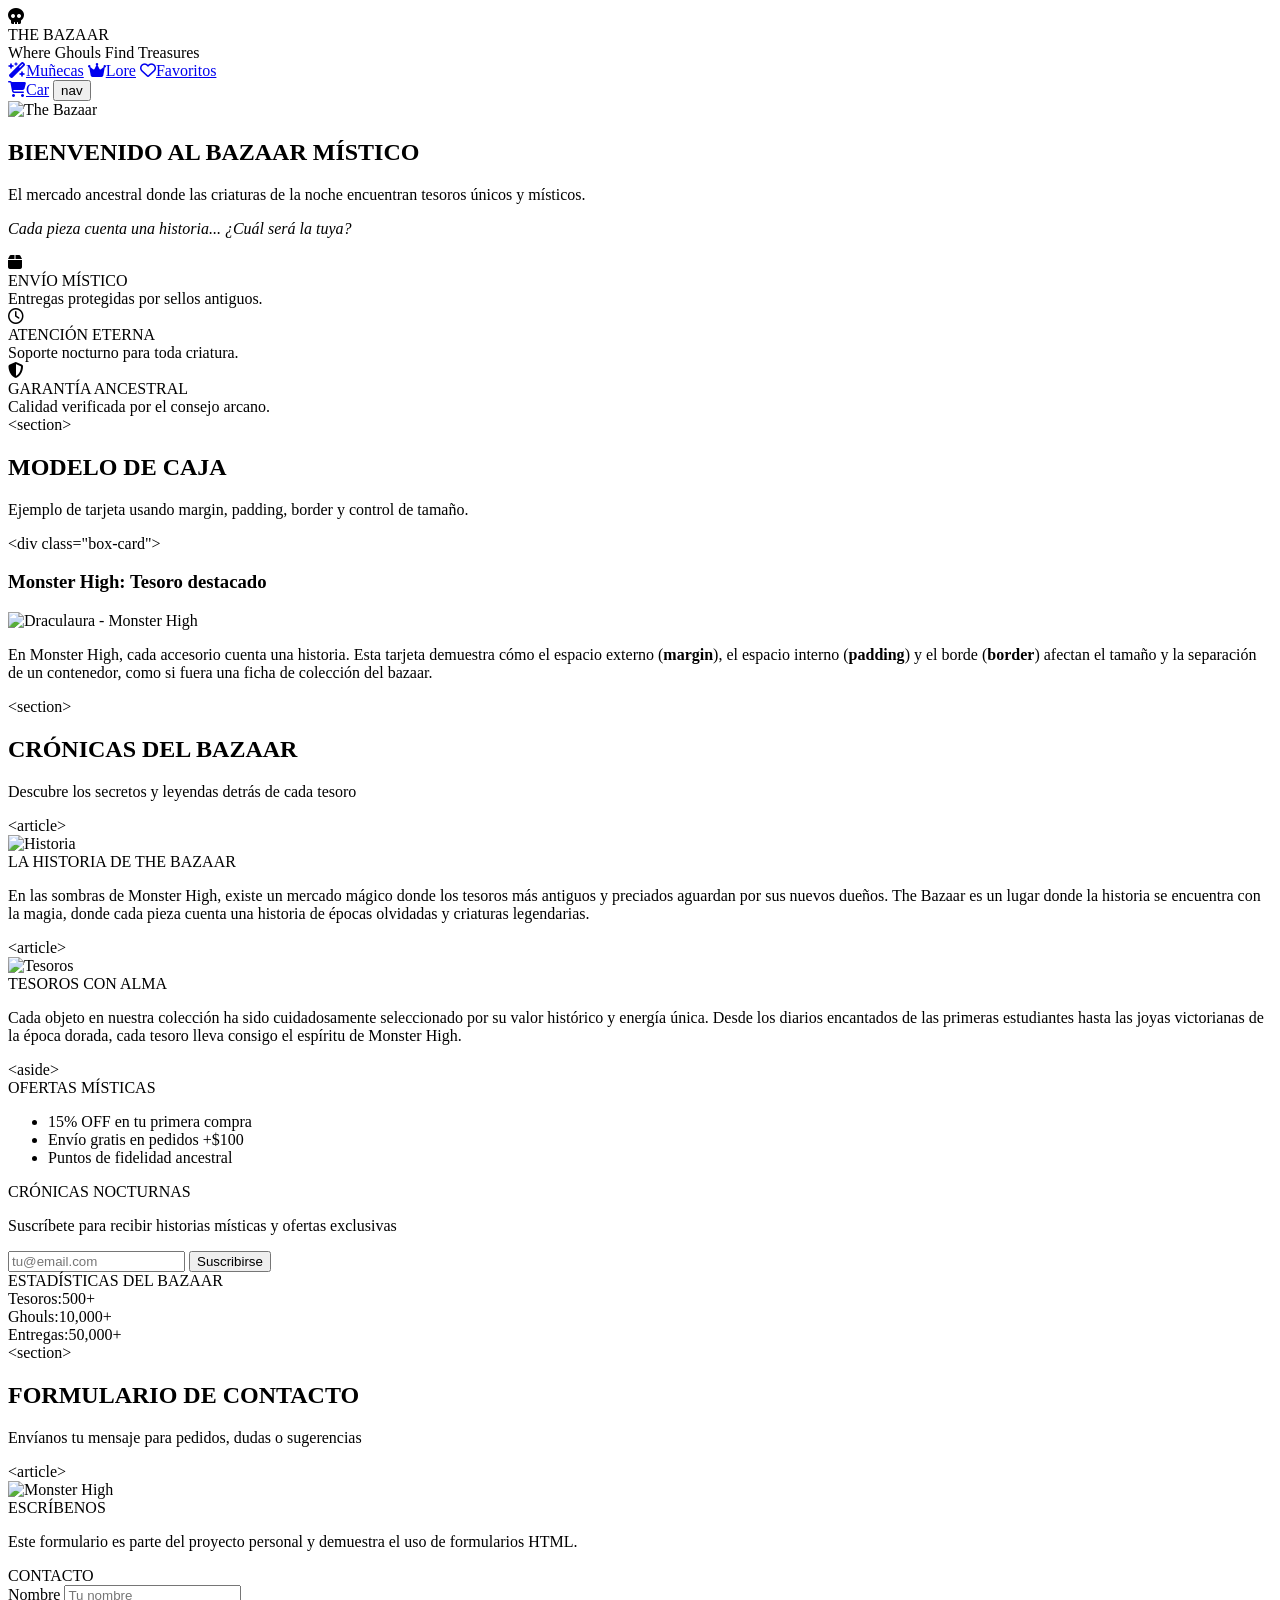
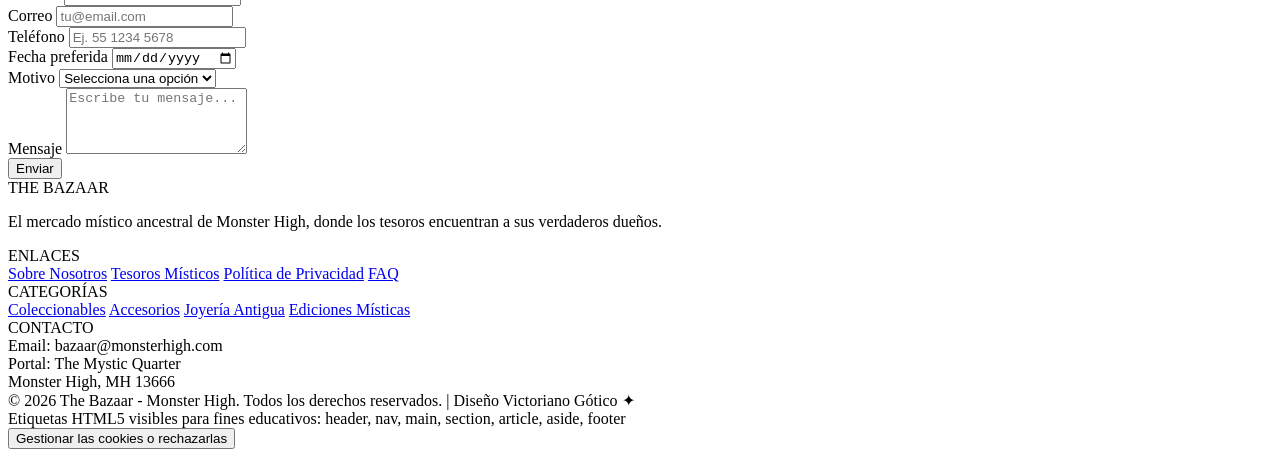
==== index.html @ 26ab1107 "Add files via upload" ====
<!doctype html>
<html lang="es">
<head>
  <meta charset="utf-8" />
  <meta name="viewport" content="width=device-width, initial-scale=1" />
  <title>The Bazaar</title>
  <link rel="preconnect" href="https://fonts.googleapis.com">
  <link rel="preconnect" href="https://fonts.gstatic.com" crossorigin>
  <link href="https://fonts.googleapis.com/css2?family=Cinzel:wght@400;600;700&family=Cormorant+Garamond:ital,wght@0,400;0,600;1,400&display=swap" rel="stylesheet">
  <link rel="stylesheet" href="https://cdnjs.cloudflare.com/ajax/libs/font-awesome/6.5.0/css/all.min.css" />
  <link rel="stylesheet" href="css/style.css" />
</head>
<body>
  <div class="bg-pattern" aria-hidden="true"></div>

  <header class="site-header">
    <div class="header-inner">
      <div class="brand">
        <div class="brand-mark" aria-hidden="true"><i class="fa-solid fa-skull"></i></div>
        <div class="brand-text">
          <div class="brand-title">THE BAZAAR</div>
          <div class="brand-tagline">Where Ghouls Find Treasures</div>
        </div>
      </div>

      <nav class="top-nav" aria-label="Navegación principal">
        <a class="nav-link" href="dolls.html"><i class="fa-solid fa-wand-magic-sparkles"></i><span>Muñecas</span></a>
        <a class="nav-link" href="#lore"><i class="fa-solid fa-crown"></i><span>Lore</span></a>
        <a class="nav-link" href="#favoritos"><i class="fa-regular fa-heart"></i><span>Favoritos</span></a>
        <div class="nav-actions">
          <a class="pill" id="cart-btn" href="#carrito"><i class="fa-solid fa-cart-shopping"></i><span>Car</span></a>
          <button class="pill" type="button"><span>nav</span></button>
        </div>
      </nav>
    </div>
    <div class="header-rule"></div>
  </header>

  <main>
    <section class="hero" id="home">
      <div class="hero-inner">
        <div class="hero-card">
          <img class="hero-image" alt="The Bazaar" src="assets/bazaar-hero.png" />
        </div>

        <h1 class="hero-title">BIENVENIDO AL BAZAAR MÍSTICO</h1>
        <p class="hero-subtitle">El mercado ancestral donde las criaturas de la noche encuentran tesoros únicos y místicos.</p>
        <p class="hero-quote"><em>Cada pieza cuenta una historia... ¿Cuál será la tuya?</em></p>

        <div class="features">
          <div class="feature">
            <div class="feature-icon"><i class="fa-solid fa-box"></i></div>
            <div class="feature-text">
              <div class="feature-title">ENVÍO MÍSTICO</div>
              <div class="feature-desc">Entregas protegidas por sellos antiguos.</div>
            </div>
          </div>
          <div class="feature">
            <div class="feature-icon"><i class="fa-regular fa-clock"></i></div>
            <div class="feature-text">
              <div class="feature-title">ATENCIÓN ETERNA</div>
              <div class="feature-desc">Soporte nocturno para toda criatura.</div>
            </div>
          </div>
          <div class="feature">
            <div class="feature-icon"><i class="fa-solid fa-shield-halved"></i></div>
            <div class="feature-text">
              <div class="feature-title">GARANTÍA ANCESTRAL</div>
              <div class="feature-desc">Calidad verificada por el consejo arcano.</div>
            </div>
          </div>
        </div>
      </div>
    </section>

    <section class="box-model-demo" aria-label="Demostración del modelo de caja">
      <div class="section-head section-head--tight">
        <div class="section-kicker">&lt;section&gt;</div>
        <h2 class="section-title">MODELO DE CAJA</h2>
        <p class="section-subtitle">Ejemplo de tarjeta usando margin, padding, border y control de tamaño.</p>
      </div>

      <div class="box-card">
        <div class="box-card__tag">&lt;div class=&quot;box-card&quot;&gt;</div>
        <h3 class="box-card__title">Monster High: Tesoro destacado</h3>

        <div class="box-card__content">
          <div class="box-card__media">
            <img class="box-card__img" src="assets/draculaura.jpg" alt="Draculaura - Monster High" />
          </div>
          <p class="box-card__text">En Monster High, cada accesorio cuenta una historia. Esta tarjeta demuestra cómo el espacio externo (<strong>margin</strong>), el espacio interno (<strong>padding</strong>) y el borde (<strong>border</strong>) afectan el tamaño y la separación de un contenedor, como si fuera una ficha de colección del bazaar.</p>
        </div>
      </div>
    </section>

    <section class="chronicles" id="lore">
      <div class="section-head section-head--tight">
        <div class="section-kicker">&lt;section&gt;</div>
        <h2 class="section-title">CRÓNICAS DEL BAZAAR</h2>
        <p class="section-subtitle">Descubre los secretos y leyendas detrás de cada tesoro</p>
      </div>

      <div class="content-grid">
        <div class="content-left">
          <article class="story">
            <div class="story-tag">&lt;article&gt;</div>
            <img class="story-image" alt="Historia" src="assets/basic-wave-1.jpg" />
            <div class="story-body">
              <div class="story-title">LA HISTORIA DE THE BAZAAR</div>
              <p class="story-text">En las sombras de Monster High, existe un mercado mágico donde los tesoros más antiguos y preciados aguardan por sus nuevos dueños. The Bazaar es un lugar donde la historia se encuentra con la magia, donde cada pieza cuenta una historia de épocas olvidadas y criaturas legendarias.</p>
            </div>
          </article>

          <article class="story">
            <div class="story-tag">&lt;article&gt;</div>
            <img class="story-image" alt="Tesoros" src="assets/draculaura.jpg" />
            <div class="story-body">
              <div class="story-title">TESOROS CON ALMA</div>
              <p class="story-text">Cada objeto en nuestra colección ha sido cuidadosamente seleccionado por su valor histórico y energía única. Desde los diarios encantados de las primeras estudiantes hasta las joyas victorianas de la época dorada, cada tesoro lleva consigo el espíritu de Monster High.</p>
            </div>
          </article>
        </div>

        <aside class="content-right" id="favoritos">
          <div class="aside-tag">&lt;aside&gt;</div>

          <div class="panel">
            <div class="panel-title">OFERTAS MÍSTICAS</div>
            <ul class="panel-list">
              <li>15% OFF en tu primera compra</li>
              <li>Envío gratis en pedidos +$100</li>
              <li>Puntos de fidelidad ancestral</li>
            </ul>
          </div>

          <div class="panel">
            <div class="panel-title">CRÓNICAS NOCTURNAS</div>
            <p class="panel-text">Suscríbete para recibir historias místicas y ofertas exclusivas</p>
            <form class="subscribe" action="#" method="post">
              <input class="subscribe-input" type="email" name="email" placeholder="tu@email.com" required />
              <button class="subscribe-btn" type="submit">Suscribirse</button>
            </form>
          </div>

          <div class="panel panel--stats">
            <div class="panel-title">ESTADÍSTICAS DEL BAZAAR</div>
            <div class="stats">
              <div class="stat"><span class="stat-label">Tesoros:</span><span class="stat-value">500+</span></div>
              <div class="stat"><span class="stat-label">Ghouls:</span><span class="stat-value">10,000+</span></div>
              <div class="stat"><span class="stat-label">Entregas:</span><span class="stat-value">50,000+</span></div>
            </div>
          </div>
        </aside>
      </div>
    </section>

    <section class="chronicles" id="contacto">
      <div class="section-head section-head--tight">
        <div class="section-kicker">&lt;section&gt;</div>
        <h2 class="section-title">FORMULARIO DE CONTACTO</h2>
        <p class="section-subtitle">Envíanos tu mensaje para pedidos, dudas o sugerencias</p>
      </div>

      <div class="content-grid">
        <div class="content-left">
          <article class="story">
            <div class="story-tag">&lt;article&gt;</div>
            <img class="story-image" alt="Monster High" src="assets/basic-wave-1.jpg" />
            <div class="story-body">
              <div class="story-title">ESCRÍBENOS</div>
              <p class="story-text">Este formulario es parte del proyecto personal y demuestra el uso de formularios HTML.</p>
            </div>
          </article>
        </div>

        <aside class="content-right">
          <div class="panel">
            <div class="panel-title">CONTACTO</div>
            <!-- <form> agrupa todos los campos del formulario y define cómo se envían con action/method -->
            <form class="contact-form" action="#" method="post">
              <div class="form-field">
                <!-- <label> describe el campo y se asocia al input con for="..." -->
                <label class="form-label" for="nombre">Nombre</label>
                <!-- <input> permite capturar datos. type="text" para texto general -->
                <input class="form-input" id="nombre" name="nombre" type="text" placeholder="Tu nombre" required />
              </div>

              <div class="form-field">
                <label class="form-label" for="correo">Correo</label>
                <!-- type="email" valida formato de correo automáticamente -->
                <input class="form-input" id="correo" name="correo" type="email" placeholder="tu@email.com" required />
              </div>

              <div class="form-field">
                <label class="form-label" for="telefono">Teléfono</label>
                <!-- type="tel" está pensado para números telefónicos -->
                <input class="form-input" id="telefono" name="telefono" type="tel" placeholder="Ej. 55 1234 5678" required />
              </div>

              <div class="form-field">
                <label class="form-label" for="fecha">Fecha preferida</label>
                <!-- type="date" muestra un selector de fecha -->
                <input class="form-input" id="fecha" name="fecha" type="date" required />
              </div>

              <div class="form-field form-field--full">
                <label class="form-label" for="motivo">Motivo</label>
                <!-- <select> crea un menú desplegable con opciones -->
                <select class="form-input" id="motivo" name="motivo" required>
                  <option value="" selected disabled>Selecciona una opción</option>
                  <option value="pedido">Pedido</option>
                  <option value="duda">Duda</option>
                  <option value="sugerencia">Sugerencia</option>
                  <option value="otro">Otro</option>
                </select>
              </div>

              <div class="form-field form-field--full">
                <label class="form-label" for="mensaje">Mensaje</label>
                <!-- <textarea> sirve para textos largos (mensajes) -->
                <textarea class="form-textarea" id="mensaje" name="mensaje" rows="4" placeholder="Escribe tu mensaje..." required></textarea>
              </div>

              <div class="form-actions">
                <!-- <button> envía el formulario (type="submit") -->
                <button class="subscribe-btn" type="submit">Enviar</button>
              </div>
            </form>
          </div>
        </aside>
      </div>
    </section>
  </main>

  <footer class="site-footer" id="footer">
    <div class="footer-rule"></div>
    <div class="footer-inner">
      <div class="footer-col">
        <div class="footer-title">THE BAZAAR</div>
        <p class="footer-text">El mercado místico ancestral de Monster High, donde los tesoros encuentran a sus verdaderos dueños.</p>
      </div>
      <div class="footer-col">
        <div class="footer-title">ENLACES</div>
        <a class="footer-link" href="#">Sobre Nosotros</a>
        <a class="footer-link" href="#">Tesoros Místicos</a>
        <a class="footer-link" href="#">Política de Privacidad</a>
        <a class="footer-link" href="#">FAQ</a>
      </div>
      <div class="footer-col">
        <div class="footer-title">CATEGORÍAS</div>
        <a class="footer-link" href="#">Coleccionables</a>
        <a class="footer-link" href="#">Accesorios</a>
        <a class="footer-link" href="#">Joyería Antigua</a>
        <a class="footer-link" href="#">Ediciones Místicas</a>
      </div>
      <div class="footer-col">
        <div class="footer-title">CONTACTO</div>
        <div class="footer-text">Email: bazaar@monsterhigh.com</div>
        <div class="footer-text">Portal: The Mystic Quarter</div>
        <div class="footer-text">Monster High, MH 13666</div>
      </div>
    </div>
    <div class="footer-bottom">
      <div class="footer-small">© 2026 The Bazaar - Monster High. Todos los derechos reservados. | Diseño Victoriano Gótico ✦</div>
      <div class="footer-small footer-small--hint">Etiquetas HTML5 visibles para fines educativos: header, nav, main, section, article, aside, footer</div>
    </div>
  </footer>

  <button class="cookie" type="button">Gestionar las cookies o rechazarlas</button>

  <script src="js/app.js"></script>
</body>
</html>
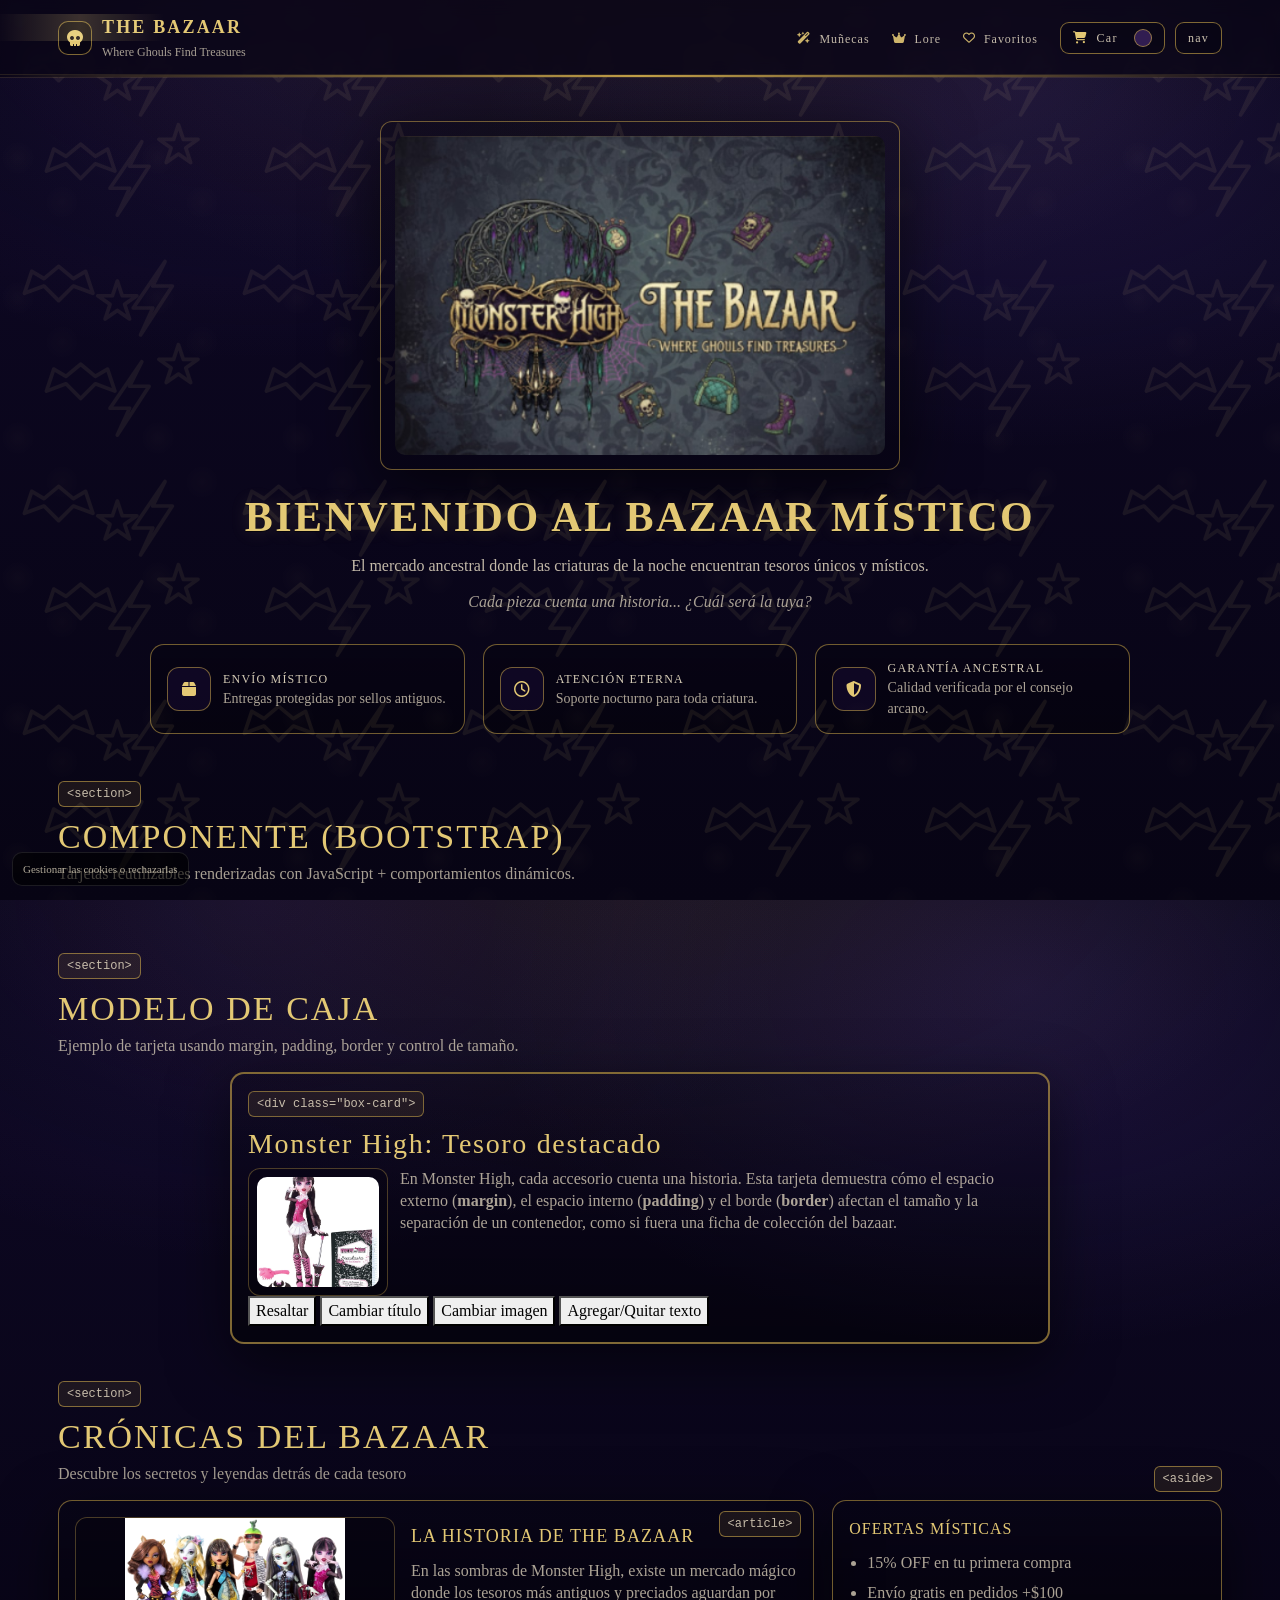
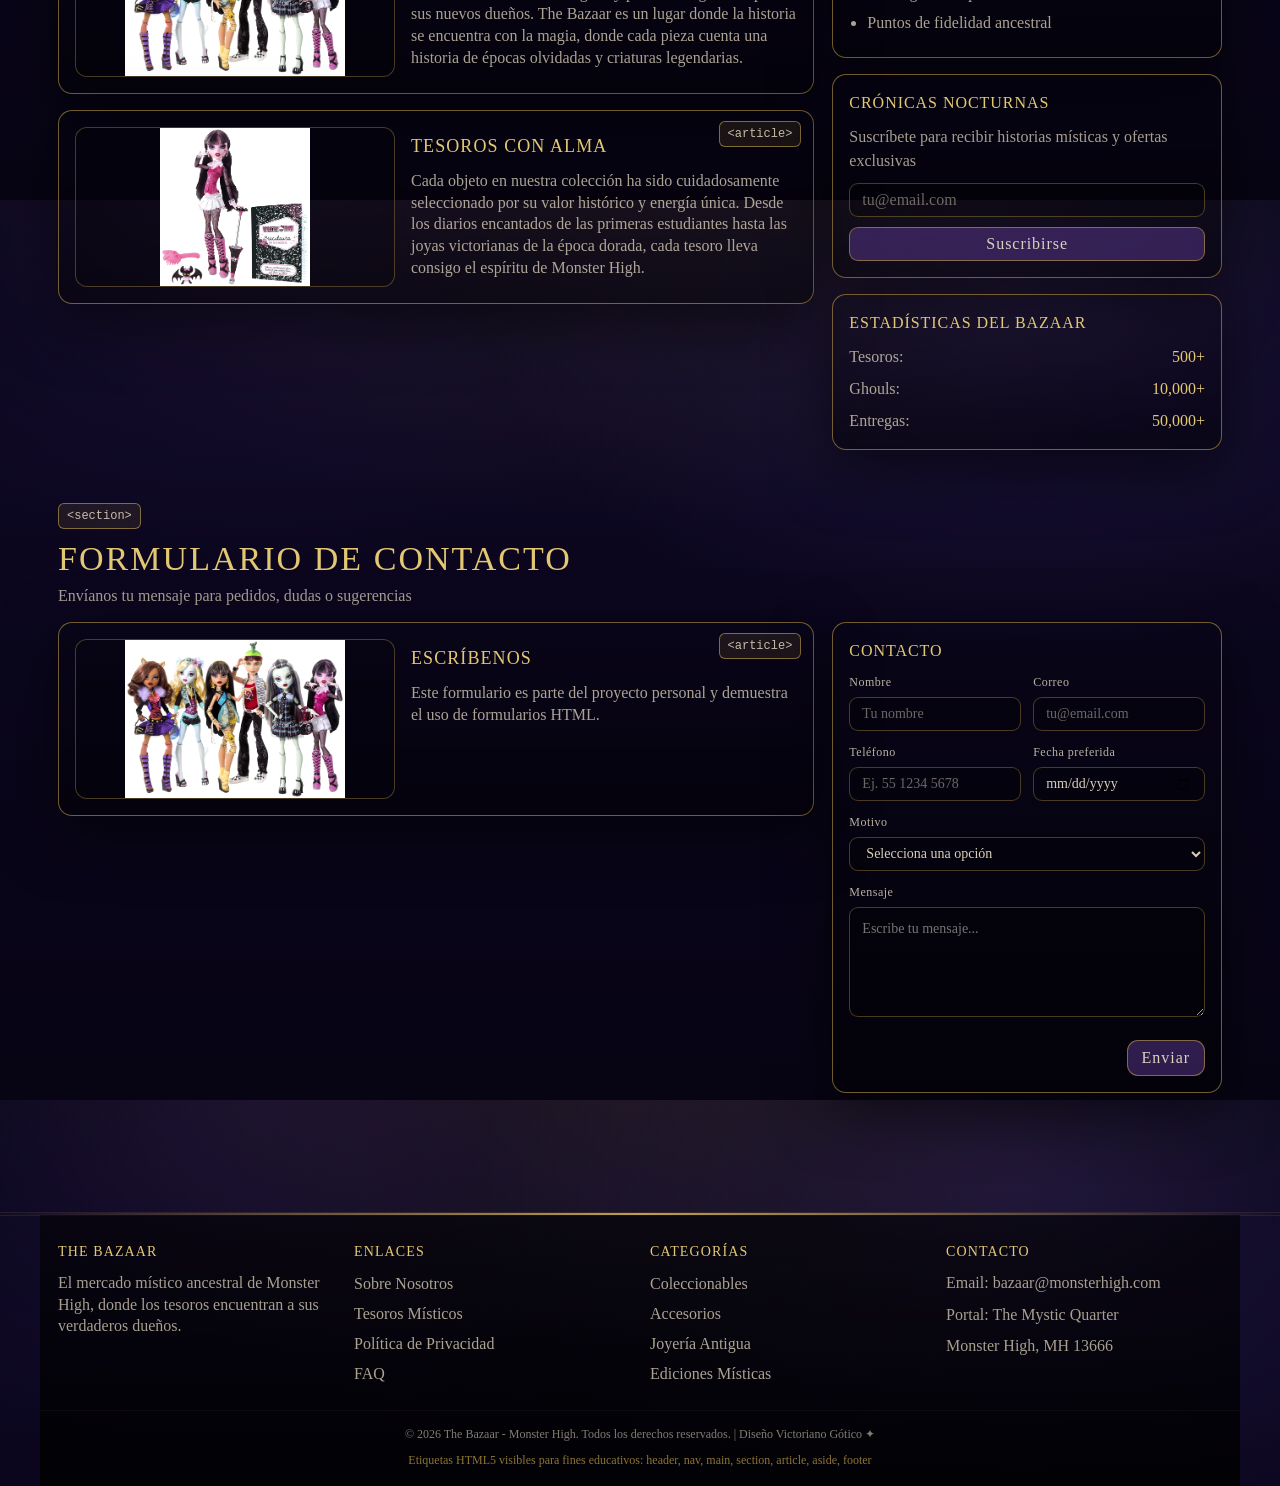
==== commit 5c8cce93: "Add files via upload" ====
--- a/index.html
+++ b/index.html
@@ -8,6 +8,7 @@
   <link rel="preconnect" href="https://fonts.gstatic.com" crossorigin>
   <link href="https://fonts.googleapis.com/css2?family=Cinzel:wght@400;600;700&family=Cormorant+Garamond:ital,wght@0,400;0,600;1,400&display=swap" rel="stylesheet">
   <link rel="stylesheet" href="https://cdnjs.cloudflare.com/ajax/libs/font-awesome/6.5.0/css/all.min.css" />
+  <link rel="stylesheet" href="https://cdn.jsdelivr.net/npm/bootstrap@5.3.3/dist/css/bootstrap.min.css" integrity="sha384-QWTKZyjpPEjISv5WaRU9OFeRpok6YctnYmDr5pNlyT2bRjXh0JMhjY6hW+ALEwIH" crossorigin="anonymous" />
   <link rel="stylesheet" href="css/style.css" />
 </head>
 <body>
@@ -73,6 +74,20 @@
       </div>
     </section>
 
+    <section class="bs-demo" aria-label="Componente Bootstrap">
+      <div class="section-head section-head--tight">
+        <div class="section-kicker">&lt;section&gt;</div>
+        <h2 class="section-title">COMPONENTE (BOOTSTRAP)</h2>
+        <p class="section-subtitle">Tarjetas reutilizables renderizadas con JavaScript + comportamientos dinámicos.</p>
+      </div>
+
+      <div class="bs-host">
+        <div class="container py-2">
+          <div class="row g-3" id="bs-cards" aria-label="Tarjetas Bootstrap"></div>
+        </div>
+      </div>
+    </section>
+
     <section class="box-model-demo" aria-label="Demostración del modelo de caja">
       <div class="section-head section-head--tight">
         <div class="section-kicker">&lt;section&gt;</div>
@@ -89,6 +104,14 @@
             <img class="box-card__img" src="assets/draculaura.jpg" alt="Draculaura - Monster High" />
           </div>
           <p class="box-card__text">En Monster High, cada accesorio cuenta una historia. Esta tarjeta demuestra cómo el espacio externo (<strong>margin</strong>), el espacio interno (<strong>padding</strong>) y el borde (<strong>border</strong>) afectan el tamaño y la separación de un contenedor, como si fuera una ficha de colección del bazaar.</p>
+        </div>
+
+        <div class="dom-demo-actions" aria-label="Controles DOM">
+          <button class="dom-demo-btn" type="button" data-dom-action="toggle-highlight">Resaltar</button>
+          <button class="dom-demo-btn" type="button" data-dom-action="change-title">Cambiar título</button>
+          <button class="dom-demo-btn" type="button" data-dom-action="switch-image">Cambiar imagen</button>
+          <button class="dom-demo-btn" type="button" data-dom-action="toggle-extra">Agregar/Quitar texto</button>
+          <span class="dom-demo-status" aria-live="polite"></span>
         </div>
       </div>
     </section>
@@ -268,6 +291,7 @@
 
   <button class="cookie" type="button">Gestionar las cookies o rechazarlas</button>
 
+  <script src="https://cdn.jsdelivr.net/npm/bootstrap@5.3.3/dist/js/bootstrap.bundle.min.js" integrity="sha384-YvpcrYf0tY3lHB60NNkmXc5s9fDVZLESaAA55NDzOxhy9GkcIdslK1eN7N6jIeHz" crossorigin="anonymous"></script>
   <script src="js/app.js"></script>
 </body>
 </html>
--- a/css/style.css
+++ b/css/style.css
@@ -0,0 +1,816 @@
+/* Variables globales del tema (colores, sombras y transparencias reutilizables) */
+:root{
+  --bg:#0d0820;
+  --bg2:#120a2a;
+  --panel:rgba(9,5,20,.72);
+  --panel2:rgba(0,0,0,.55);
+  --gold:#caa64a;
+  --gold2:#e3c874;
+  --muted:rgba(235,225,200,.72);
+  --text:rgba(245,240,224,.92);
+  --border:rgba(202,166,74,.62);
+  --shadow:0 18px 60px rgba(0,0,0,.55);
+}
+
+/* Reset base: hace que padding/border no rompan los tamaños y garantiza altura completa */
+*{box-sizing:border-box;}
+html,body{height:100%;}
+ 
+/* Estilos generales del sitio: tipografía, color de texto y fondo con gradientes */
+body{
+  margin:0;
+  color:var(--text);
+  background:radial-gradient(1200px 700px at 50% -10%, rgba(200,160,70,.10), transparent 60%),
+             radial-gradient(900px 600px at 80% 10%, rgba(120,90,220,.16), transparent 60%),
+             radial-gradient(900px 600px at 20% 0%, rgba(80,50,160,.18), transparent 60%),
+             linear-gradient(180deg, #080515, #0c0720 30%, #070414);
+  font-family:"Cormorant Garamond", serif;
+  overflow-x:hidden;
+}
+
+/* Enlaces: heredan color y sin subrayado para mantener la estética del tema */
+a{color:inherit;text-decoration:none;}
+
+/* Capa decorativa fija de fondo (no interfiere con clicks) */
+.bg-pattern{
+  position:fixed;
+  inset:0;
+  pointer-events:none;
+  opacity:.28;
+  background-image:
+    url("data:image/svg+xml,%3Csvg%20xmlns='http://www.w3.org/2000/svg'%20width='180'%20height='180'%20viewBox='0%200%20180%20180'%3E%3Cg%20fill='none'%20stroke='%23e3c874'%20stroke-opacity='.28'%20stroke-width='3'%20stroke-linecap='round'%20stroke-linejoin='round'%3E%3Cpath%20d='M26%2042l10%206%2012-10%2012%2010%2010-6%206%2018-16-6-12%2012-12-12-16%206z'/%3E%3Cpath%20d='M135%2034l-10%2020%2016%200-26%2040%2010-22-16%200z'/%3E%3Cpath%20d='M44%20122l10%206%2012-10%2012%2010%2010-6%206%2018-16-6-12%2012-12-12-16%206z'/%3E%3Cpath%20d='M116%20116l-10%2020%2016%200-26%2040%2010-22-16%200z'/%3E%3Cpath%20d='M96%2050l4%2012%2012%200-10%207%204%2012-10-7-10%207%204-12-10-7%2012%200z'/%3E%3Cpath%20d='M146%20102l4%2012%2012%200-10%207%204%2012-10-7-10%207%204-12-10-7%2012%200z'/%3E%3C/g%3E%3C/svg%3E"),
+    radial-gradient(circle at 18px 18px, rgba(202,166,74,.08), transparent 16px),
+    radial-gradient(circle at 62px 62px, rgba(202,166,74,.06), transparent 16px);
+  background-size:220px 220px, 140px 140px, 140px 140px;
+  background-repeat:repeat;
+  background-position:0 0, 0 0, 0 0;
+  background-blend-mode:screen, normal, normal;
+  mix-blend-mode:screen;
+  animation: skull-drift 22s linear infinite;
+}
+
+@keyframes skull-drift{
+  0%{ background-position:0 0, 0 0, 0 0; }
+  100%{ background-position:220px 280px, 140px 180px, -140px 140px; }
+}
+
+@media (prefers-reduced-motion: reduce){
+  .bg-pattern{ animation:none !important; }
+  .hero-title::after{ animation:none !important; }
+}
+
+/* Header pegajoso para mantener navegación visible */
+.site-header{
+  position:sticky;
+  top:0;
+  z-index:50;
+  background:rgba(9,5,20,.75);
+  backdrop-filter:blur(8px);
+}
+
+.header-inner{
+  max-width:1200px;
+  margin:0 auto;
+  padding:14px 18px;
+  display:flex;
+  align-items:center;
+  justify-content:space-between;
+  gap:16px;
+}
+
+.brand{display:flex;align-items:center;gap:10px;}
+.brand-mark{
+  width:34px;height:34px;
+  display:grid;place-items:center;
+  color:var(--gold2);
+  border:1px solid var(--border);
+  border-radius:10px;
+  background:rgba(0,0,0,.25);
+}
+.brand-title{
+  font-family:"Cinzel", serif;
+  letter-spacing:.12em;
+  font-weight:700;
+  color:var(--gold2);
+  font-size:18px;
+}
+.brand-tagline{
+  margin-top:2px;
+  font-size:12px;
+  color:rgba(235,225,200,.70);
+}
+
+.brand{
+  position:relative;
+}
+
+.brand-mark{
+  animation: brand-float 3.4s ease-in-out infinite;
+  box-shadow:0 0 0 rgba(227,200,116,0);
+}
+
+.brand-mark i{
+  animation: brand-glow 2.6s ease-in-out infinite;
+}
+
+.brand-title{
+  position:relative;
+  display:inline-block;
+}
+
+/* Pseudo-elemento ::after para el brillo animado del título */
+.brand-title::after{
+  content:"";
+  position:absolute;
+  left:-10%;
+  top:0;
+  height:100%;
+  width:120%;
+  background:linear-gradient(90deg, transparent, rgba(227,200,116,.22), transparent);
+  transform:translateX(-55%);
+  animation: brand-shimmer 4.8s ease-in-out infinite;
+  pointer-events:none;
+  mix-blend-mode:screen;
+}
+
+@keyframes brand-float{
+  0%,100%{ transform:translateY(0); }
+  50%{ transform:translateY(-2px); }
+}
+
+@keyframes brand-glow{
+  0%,100%{ filter:drop-shadow(0 0 0 rgba(227,200,116,0)); }
+  50%{ filter:drop-shadow(0 0 8px rgba(227,200,116,.45)); }
+}
+
+@keyframes brand-shimmer{
+  0%,65%{ opacity:0; transform:translateX(-55%); }
+  85%{ opacity:1; }
+  100%{ opacity:0; transform:translateX(55%); }
+}
+
+@media (prefers-reduced-motion: reduce){
+  .brand-mark,
+  .brand-mark i,
+  .brand-title::after{
+    animation:none !important;
+  }
+}
+
+.top-nav{display:flex;align-items:center;gap:22px;}
+/* Links del menú superior */
+.nav-link{
+  display:flex;align-items:center;gap:8px;
+  font-family:"Cinzel", serif;
+  font-size:12px;
+  letter-spacing:.08em;
+  color:rgba(235,225,200,.82);
+}
+.nav-link i{color:var(--gold2);opacity:.9;}
+.nav-link span{transform:translateY(1px);}
+
+.nav-actions{display:flex;align-items:center;gap:10px;}
+.pill{
+  height:32px;
+  padding:0 12px;
+  display:inline-flex;
+  align-items:center;
+  gap:8px;
+  border-radius:9px;
+  border:1px solid var(--border);
+  background:rgba(0,0,0,.18);
+  color:rgba(235,225,200,.86);
+  cursor:pointer;
+  font-family:"Cinzel", serif;
+  font-size:12px;
+  letter-spacing:.10em;
+}
+.pill i{color:var(--gold2);}
+/* Pseudo-clase :hover para dar feedback al pasar el mouse */
+.pill:hover{filter:brightness(1.05);}
+
+/* Selector por id: estilo específico para el botón del carrito (sin afectar otros .pill) */
+#cart-btn{letter-spacing:.12em;}
+
+.header-rule{
+  height:2px;
+  background:linear-gradient(90deg, transparent, rgba(202,166,74,.95), transparent);
+  box-shadow:0 0 0 1px rgba(202,166,74,.15);
+}
+
+main{max-width:1200px;margin:0 auto;padding:18px 18px 70px;}
+
+.hero{padding:26px 0 10px;}
+.hero-inner{display:flex;flex-direction:column;align-items:center;gap:12px;}
+
+.hero-card{
+  width:min(520px,92vw);
+  border-radius:12px;
+  border:1px solid rgba(202,166,74,.52);
+  background:rgba(0,0,0,.22);
+  box-shadow:0 18px 70px rgba(0,0,0,.65);
+  padding:14px;
+}
+.hero-image{
+  width:100%;
+  display:block;
+  border-radius:10px;
+  object-fit:cover;
+  filter:saturate(.95) contrast(1.05);
+}
+
+.hero-title{
+  margin:10px 0 0;
+  font-family:"Cinzel", serif;
+  font-weight:700;
+  color:var(--gold2);
+  letter-spacing:.06em;
+  text-align:center;
+  font-size:42px;
+  text-shadow:
+    0 1px 0 rgba(0,0,0,.55),
+    0 0 18px rgba(227,200,116,.18);
+  position:relative;
+  display:inline-block;
+}
+
+/* Pseudo-elemento ::after para el brillo animado del título */
+.hero-title::after{
+  content:"";
+  position:absolute;
+  inset:-6px -8px;
+  background:linear-gradient(90deg, transparent, rgba(227,200,116,.22), transparent);
+  transform:translateX(-120%);
+  opacity:.0;
+  mix-blend-mode:screen;
+  pointer-events:none;
+  animation: brand-shimmer 4.8s ease-in-out infinite;
+}
+.hero-subtitle{
+  margin:0;
+  max-width:860px;
+  text-align:center;
+  color:rgba(235,225,200,.82);
+  font-size:16px;
+}
+.hero-quote{
+  margin:0 0 10px;
+  text-align:center;
+  color:rgba(235,225,200,.70);
+}
+
+.features{
+  margin-top:8px;
+  width:min(980px,100%);
+  display:grid;
+  grid-template-columns:repeat(3,1fr);
+  gap:18px;
+}
+.feature{
+  border:1px solid rgba(202,166,74,.55);
+  border-radius:14px;
+  background:linear-gradient(180deg, rgba(0,0,0,.18), rgba(0,0,0,.32));
+  padding:14px 16px;
+  display:flex;
+  gap:12px;
+  align-items:center;
+}
+.feature-icon{
+  width:44px;height:44px;
+  border-radius:12px;
+  display:grid;place-items:center;
+  border:1px solid rgba(202,166,74,.55);
+  color:var(--gold2);
+  background:rgba(66,32,122,.16);
+}
+.feature-title{
+  font-family:"Cinzel", serif;
+  letter-spacing:.10em;
+  font-size:12px;
+  color:rgba(235,225,200,.90);
+}
+.feature-desc{font-size:14px;color:rgba(235,225,200,.72);}
+
+.section-head{margin:26px 0 14px;}
+.section-head--tight{margin-top:36px;}
+.section-kicker{
+  display:inline-block;
+  padding:3px 8px;
+  border-radius:6px;
+  border:1px solid rgba(202,166,74,.60);
+  background:rgba(202,166,74,.10);
+  color:rgba(235,225,200,.82);
+  font-family:ui-monospace,SFMono-Regular,Menlo,Monaco,Consolas,monospace;
+  font-size:12px;
+}
+.section-title{
+  margin:10px 0 4px;
+  font-family:"Cinzel", serif;
+  color:var(--gold2);
+  letter-spacing:.06em;
+  font-size:34px;
+}
+.section-subtitle{margin:0;color:rgba(235,225,200,.70);}
+
+/* ==============================
+    DEMO: MODELO DE CAJA (Box Model)
+    ==============================
+    Esta sección y tarjeta existen para demostrar:
+    - margin: espacio EXTERNO (separación con otros elementos)
+    - padding: espacio INTERNO (aire entre borde y contenido)
+    - border: borde del contenedor
+    - width/max-width: control del tamaño del elemento
+    Nota: el proyecto ya usa *{ box-sizing:border-box; }
+    (arriba en el archivo), lo cual hace que el width incluya
+    padding y border dentro del tamaño final.
+ */
+.box-model-demo{
+  /* margin-top separa esta sección de la anterior (espacio externo) */
+  margin-top:26px;
+}
+
+.box-card{
+  /* width + max-width controlan el tamaño del contenedor */
+  width:100%;
+  max-width:820px;
+
+  /* margin crea separación externa y centra el contenedor con auto */
+  margin:14px auto 0;
+
+  /* padding crea separación interna entre el borde y el contenido */
+  padding:16px;
+
+  /* border dibuja el borde del contenedor (parte del modelo de caja) */
+  border:2px solid rgba(202,166,74,.62);
+
+  border-radius:14px;
+  background:linear-gradient(180deg, rgba(0,0,0,.12), rgba(0,0,0,.48));
+  box-shadow:var(--shadow);
+}
+
+.box-card__tag{
+  display:inline-block;
+  /* padding aplicado a un elemento pequeño (chip/etiqueta) */
+  padding:3px 8px;
+  border-radius:6px;
+  border:1px solid rgba(202,166,74,.55);
+  background:rgba(202,166,74,.10);
+  color:rgba(235,225,200,.82);
+  font-family:ui-monospace,SFMono-Regular,Menlo,Monaco,Consolas,monospace;
+  font-size:12px;
+}
+
+.box-card__title{
+  /* margin vertical: separa el título de la etiqueta y el texto */
+  margin:10px 0 8px;
+  font-family:"Cinzel", serif;
+  letter-spacing:.06em;
+  color:var(--gold2);
+}
+
+.box-card__content{
+  display:grid;
+  grid-template-columns:140px 1fr;
+  gap:12px;
+}
+
+.box-card__media{
+  /* border + padding en el bloque de imagen (otro ejemplo del modelo de caja) */
+  border:1px solid rgba(202,166,74,.35);
+  padding:8px;
+  border-radius:12px;
+  background:rgba(0,0,0,.18);
+}
+
+.box-card__img{
+  width:100%;
+  height:110px;
+  object-fit:cover;
+  display:block;
+  border-radius:10px;
+}
+
+.box-card__text{
+  /* margin:0 elimina el margen por defecto del <p> para controlar el espaciado */
+  margin:0;
+  color:rgba(235,225,200,.72);
+  line-height:1.35;
+}
+
+.product-grid{
+  display:grid;
+  grid-template-columns:repeat(4,1fr);
+  gap:18px;
+}
+
+.product-card{
+  position:relative;
+  border-radius:12px;
+  border:1px solid rgba(202,166,74,.55);
+  background:linear-gradient(180deg, rgba(0,0,0,.08), rgba(0,0,0,.45));
+  overflow:hidden;
+  box-shadow:0 18px 50px rgba(0,0,0,.55);
+}
+.product-tag{
+  position:absolute;
+  top:10px;
+  right:10px;
+  padding:3px 9px;
+  border-radius:6px;
+  border:1px solid rgba(202,166,74,.50);
+  background:rgba(84,52,132,.55);
+  color:rgba(235,225,200,.92);
+  font-family:"Cinzel", serif;
+  font-size:11px;
+  letter-spacing:.06em;
+}
+.product-image{
+  width:100%;
+  height:170px;
+  object-fit:contain;
+  object-position:center;
+  display:block;
+  background:rgba(0,0,0,.18);
+  filter:saturate(.9) contrast(1.05);
+}
+.product-body{padding:14px 14px 16px;}
+.product-name{
+  font-family:"Cinzel", serif;
+  letter-spacing:.06em;
+  color:rgba(235,225,200,.92);
+  font-size:16px;
+  margin-bottom:8px;
+}
+.product-meta{display:flex;align-items:center;gap:10px;margin-bottom:12px;}
+.stars{color:var(--gold2);font-size:12px;}
+.rating{color:rgba(235,225,200,.65);font-size:12px;}
+.product-bottom{display:flex;align-items:center;justify-content:space-between;gap:10px;}
+.price{font-family:"Cinzel", serif;color:var(--gold2);font-size:18px;}
+.add-btn{
+  height:34px;
+  padding:0 12px;
+  border-radius:9px;
+  border:1px solid rgba(202,166,74,.55);
+  background:rgba(84,52,132,.55);
+  color:rgba(235,225,200,.92);
+  cursor:pointer;
+  display:inline-flex;
+  align-items:center;
+  gap:8px;
+  font-family:"Cinzel", serif;
+  font-size:12px;
+  letter-spacing:.06em;
+}
+.add-btn i{color:var(--gold2);}
+/* Pseudo-clase :hover para dar feedback al pasar el mouse */
+.add-btn:hover{filter:brightness(1.08);}
+
+.dolls-carousel{
+  display:grid;
+  grid-template-columns:auto 1fr auto;
+  gap:10px;
+  align-items:center;
+  border-radius:14px;
+  border:1px solid rgba(202,166,74,.55);
+  background:linear-gradient(180deg, rgba(0,0,0,.10), rgba(0,0,0,.42));
+  box-shadow:var(--shadow);
+  padding:12px;
+}
+.dolls-carousel__viewport{
+  overflow:auto;
+  scroll-behavior:smooth;
+  scrollbar-width:thin;
+  scrollbar-color: rgba(202,166,74,.55) rgba(0,0,0,.22);
+}
+.dolls-carousel__track{
+  display:flex;
+  gap:12px;
+  padding:6px 2px;
+}
+.dolls-carousel__btn{
+  width:40px;
+  height:40px;
+  border-radius:12px;
+  border:1px solid rgba(202,166,74,.55);
+  background:rgba(84,52,132,.55);
+  color:rgba(235,225,200,.92);
+  cursor:pointer;
+}
+.dolls-carousel__btn:hover{filter:brightness(1.08);}
+.dolls-carousel__item{
+  min-width:210px;
+  max-width:210px;
+  border-radius:12px;
+  border:1px solid rgba(202,166,74,.35);
+  background:rgba(0,0,0,.22);
+  overflow:hidden;
+  cursor:pointer;
+  padding:0;
+  text-align:left;
+}
+.dolls-carousel__item img{
+  width:100%;
+  height:130px;
+  object-fit:cover;
+  display:block;
+  background:rgba(0,0,0,.18);
+}
+.dolls-carousel__label{
+  padding:10px 10px 12px;
+  font-family:"Cinzel", serif;
+  letter-spacing:.06em;
+  font-size:12px;
+  color:rgba(235,225,200,.92);
+}
+
+.dolls-grid{
+  display:grid;
+  grid-template-columns:repeat(4, 1fr);
+  gap:18px;
+}
+.doll-card{
+  border-radius:12px;
+  border:1px solid rgba(202,166,74,.55);
+  background:linear-gradient(180deg, rgba(0,0,0,.08), rgba(0,0,0,.45));
+  overflow:hidden;
+  box-shadow:0 18px 50px rgba(0,0,0,.55);
+  cursor:pointer;
+}
+.doll-card__img{
+  width:100%;
+  height:170px;
+  object-fit:cover;
+  display:block;
+  background:rgba(0,0,0,.18);
+  filter:saturate(.95) contrast(1.05);
+}
+.doll-card__body{padding:14px 14px 16px;}
+.doll-card__name{
+  font-family:"Cinzel", serif;
+  letter-spacing:.06em;
+  color:rgba(235,225,200,.92);
+  font-size:14px;
+  margin-bottom:8px;
+  line-height:1.2;
+}
+.doll-card__meta{color:rgba(235,225,200,.65);font-size:12px;margin-bottom:12px;}
+.doll-card__bottom{display:flex;align-items:center;justify-content:space-between;gap:10px;}
+
+@media (max-width:1100px){
+  .dolls-grid{grid-template-columns:repeat(2, 1fr);}
+}
+@media (max-width:760px){
+  .dolls-carousel{grid-template-columns:1fr;}
+  .dolls-carousel__btn{display:none;}
+  .dolls-grid{grid-template-columns:1fr;}
+}
+
+.content-grid{
+  display:grid;
+  grid-template-columns: 1.65fr .85fr;
+  gap:18px;
+  align-items:start;
+}
+
+.story{
+  position:relative;
+  display:grid;
+  grid-template-columns: 320px 1fr;
+  gap:16px;
+  padding:16px;
+  border-radius:14px;
+  border:1px solid rgba(202,166,74,.55);
+  background:linear-gradient(180deg, rgba(0,0,0,.12), rgba(0,0,0,.45));
+  box-shadow:var(--shadow);
+  margin-bottom:16px;
+}
+.story-tag{
+  position:absolute;
+  right:12px;
+  top:10px;
+  padding:3px 8px;
+  border-radius:6px;
+  border:1px solid rgba(202,166,74,.60);
+  background:rgba(202,166,74,.10);
+  color:rgba(235,225,200,.82);
+  font-family:ui-monospace,SFMono-Regular,Menlo,Monaco,Consolas,monospace;
+  font-size:12px;
+}
+.story-image{
+  width:100%;
+  height:160px;
+  object-fit:contain;
+  object-position:center;
+  border-radius:12px;
+  border:1px solid rgba(202,166,74,.35);
+  background:rgba(0,0,0,.18);
+  filter:saturate(.9) contrast(1.05);
+}
+.story-title{
+  font-family:"Cinzel", serif;
+  color:var(--gold2);
+  letter-spacing:.06em;
+  font-size:18px;
+  margin:6px 0 10px;
+}
+.story-text{margin:0;color:rgba(235,225,200,.72);line-height:1.35;}
+
+.content-right{position:relative;}
+.aside-tag{
+  position:absolute;
+  right:0;
+  top:-34px;
+  padding:3px 8px;
+  border-radius:6px;
+  border:1px solid rgba(202,166,74,.60);
+  background:rgba(202,166,74,.10);
+  color:rgba(235,225,200,.82);
+  font-family:ui-monospace,SFMono-Regular,Menlo,Monaco,Consolas,monospace;
+  font-size:12px;
+}
+.panel{
+  border-radius:14px;
+  border:1px solid rgba(202,166,74,.55);
+  background:linear-gradient(180deg, rgba(0,0,0,.12), rgba(0,0,0,.48));
+  box-shadow:var(--shadow);
+  padding:16px;
+  margin-bottom:16px;
+}
+.panel-title{
+  font-family:"Cinzel", serif;
+  color:var(--gold2);
+  letter-spacing:.06em;
+  font-size:16px;
+  margin-bottom:10px;
+}
+.panel-list{margin:0;padding-left:18px;color:rgba(235,225,200,.72);}
+.panel-list li{margin:6px 0;}
+.panel-text{margin:0 0 10px;color:rgba(235,225,200,.70);}
+
+.subscribe{display:grid;gap:10px;}
+.subscribe-input{
+  height:34px;
+  padding:0 12px;
+  border-radius:9px;
+  border:1px solid rgba(202,166,74,.35);
+  background:rgba(0,0,0,.28);
+  color:rgba(235,225,200,.92);
+  outline:none;
+}
+.subscribe-input::placeholder{color:rgba(235,225,200,.45);}
+.form-label{
+  display:block;
+  margin:0 0 6px;
+  color:rgba(235,225,200,.78);
+  font-size:12px;
+  letter-spacing:.04em;
+}
+.form-input{
+  width:100%;
+  height:34px;
+  padding:0 12px;
+  border-radius:9px;
+  border:1px solid rgba(202,166,74,.35);
+  background:rgba(0,0,0,.28);
+  color:rgba(235,225,200,.92);
+  outline:none;
+  font-family:"Cormorant Garamond", serif;
+  font-size:14px;
+  box-shadow:inset 0 0 0 1px rgba(0,0,0,.08);
+}
+.form-input::placeholder{color:rgba(235,225,200,.45);}
+.form-input:focus,
+.form-textarea:focus{
+  border-color:rgba(227,200,116,.78);
+  box-shadow:0 0 0 3px rgba(227,200,116,.10), inset 0 0 0 1px rgba(0,0,0,.08);
+}
+.form-input:hover,
+.form-textarea:hover{filter:brightness(1.03);}
+/* Selector de atributo: estilos específicos para <input type="date"> */
+.form-input[type="date"]{
+  color-scheme:dark;
+}
+.form-input[type="date"]::-webkit-calendar-picker-indicator{
+  opacity:.8;
+  filter:invert(1) sepia(1) saturate(2) hue-rotate(15deg);
+}
+.form-input:disabled{opacity:.65;cursor:not-allowed;}
+.form-input option{background:#0d0820;color:rgba(235,225,200,.92);}
+.form-textarea{
+  width:100%;
+  padding:10px 12px;
+  border-radius:9px;
+  border:1px solid rgba(202,166,74,.35);
+  background:rgba(0,0,0,.28);
+  color:rgba(235,225,200,.92);
+  outline:none;
+  resize:vertical;
+  min-height:110px;
+  font-family:"Cormorant Garamond", serif;
+  font-size:14px;
+}
+.contact-form{
+  display:grid;
+  grid-template-columns:1fr 1fr;
+  gap:12px 12px;
+  align-items:start;
+}
+.form-field{min-width:0;}
+.form-field--full{grid-column:1 / -1;}
+.form-actions{
+  grid-column:1 / -1;
+  display:flex;
+  justify-content:flex-end;
+  padding-top:4px;
+}
+.contact-form .subscribe-btn{height:36px;padding:0 14px;border-radius:11px;}
+
+@media (max-width:760px){
+  .contact-form{grid-template-columns:1fr;}
+  .form-actions{justify-content:stretch;}
+  .contact-form .subscribe-btn{width:100%;}
+}
+.subscribe-btn{
+  height:34px;
+  border-radius:9px;
+  border:1px solid rgba(202,166,74,.55);
+  background:rgba(84,52,132,.55);
+  color:rgba(235,225,200,.92);
+  cursor:pointer;
+  font-family:"Cinzel", serif;
+  letter-spacing:.06em;
+}
+.subscribe-btn:hover{filter:brightness(1.08);}
+
+.stats{display:grid;gap:8px;margin-top:6px;}
+.stat{display:flex;align-items:center;justify-content:space-between;color:rgba(235,225,200,.72);}
+.stat-value{color:var(--gold2);font-family:"Cinzel", serif;}
+
+.site-footer{margin-top:34px;}
+.footer-rule{
+  height:2px;
+  background:linear-gradient(90deg, transparent, rgba(202,166,74,.95), transparent);
+  box-shadow:0 0 0 1px rgba(202,166,74,.12);
+}
+.footer-inner{
+  max-width:1200px;
+  margin:0 auto;
+  padding:26px 18px 18px;
+  display:grid;
+  grid-template-columns:repeat(4,1fr);
+  gap:20px;
+  background:linear-gradient(180deg, rgba(0,0,0,.58), rgba(0,0,0,.78));
+}
+.footer-title{
+  font-family:"Cinzel", serif;
+  color:var(--gold2);
+  letter-spacing:.08em;
+  font-size:14px;
+  margin-bottom:10px;
+}
+.footer-text{margin:0 0 10px;color:rgba(235,225,200,.70);line-height:1.35;}
+.footer-link{display:block;color:rgba(235,225,200,.72);margin:6px 0;}
+.footer-link:hover{color:rgba(235,225,200,.92);}
+
+.footer-bottom{
+  max-width:1200px;
+  margin:0 auto;
+  padding:14px 18px 22px;
+  background:linear-gradient(180deg, rgba(0,0,0,.78), rgba(0,0,0,.86));
+  border-top:1px solid rgba(255,255,255,.04);
+}
+.footer-small{color:rgba(235,225,200,.55);font-size:12px;text-align:center;}
+.footer-small--hint{margin-top:8px;color:rgba(202,166,74,.70);}
+
+.cookie{
+  position:fixed;
+  left:12px;
+  bottom:14px;
+  z-index:60;
+  border-radius:10px;
+  border:1px solid rgba(255,255,255,.10);
+  background:rgba(0,0,0,.60);
+  color:rgba(235,225,200,.75);
+  padding:8px 10px;
+  font-size:11px;
+  cursor:pointer;
+}
+.cookie:hover{filter:brightness(1.06);}
+
+@media (max-width:1100px){
+  .product-grid{grid-template-columns:repeat(2,1fr);}
+  .content-grid{grid-template-columns:1fr;}
+  .aside-tag{top:-6px;}
+}
+@media (max-width:760px){
+  .top-nav{display:none;}
+  .hero-title{font-size:30px;}
+  .features{grid-template-columns:1fr;}
+  .story{grid-template-columns:1fr;}
+  .story-image{height:190px;}
+  .footer-inner{grid-template-columns:1fr 1fr;}
+}
+@media (max-width:420px){
+  .footer-inner{grid-template-columns:1fr;}
+  .product-grid{grid-template-columns:1fr;}
+}
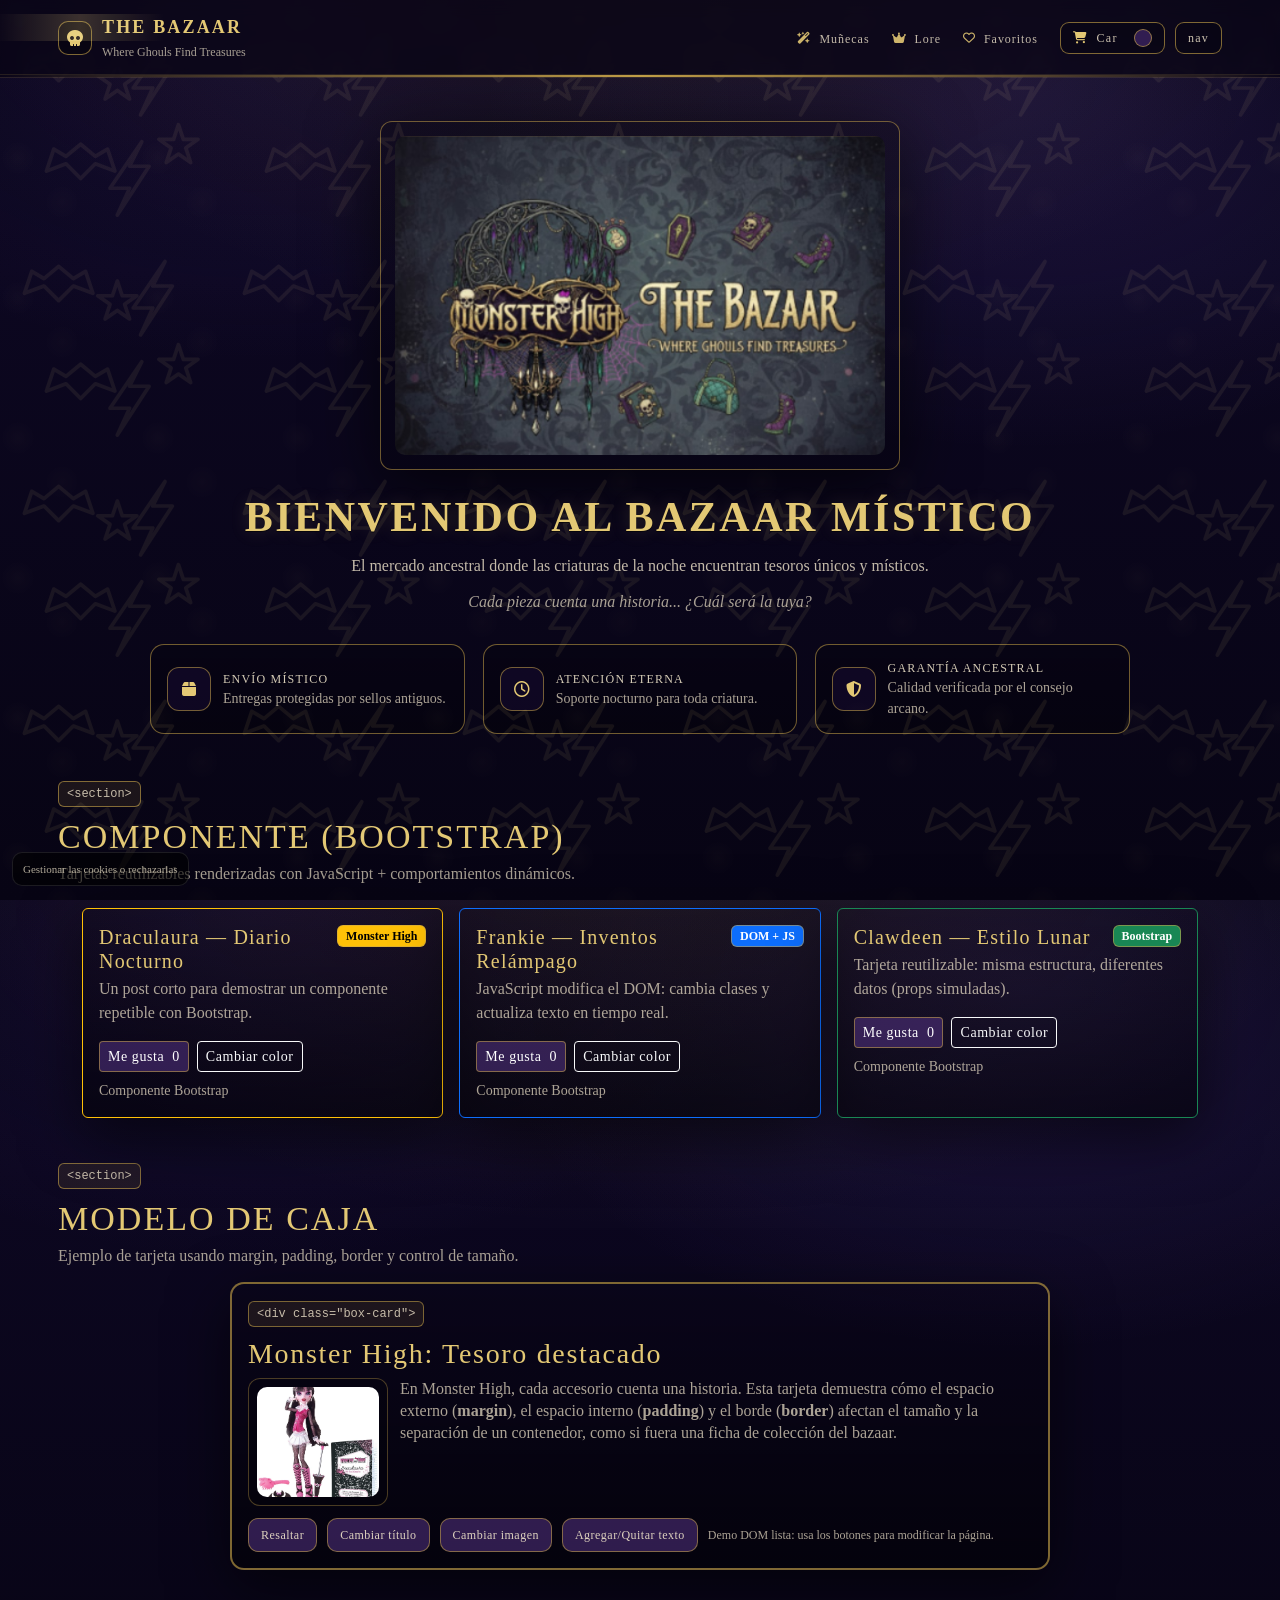
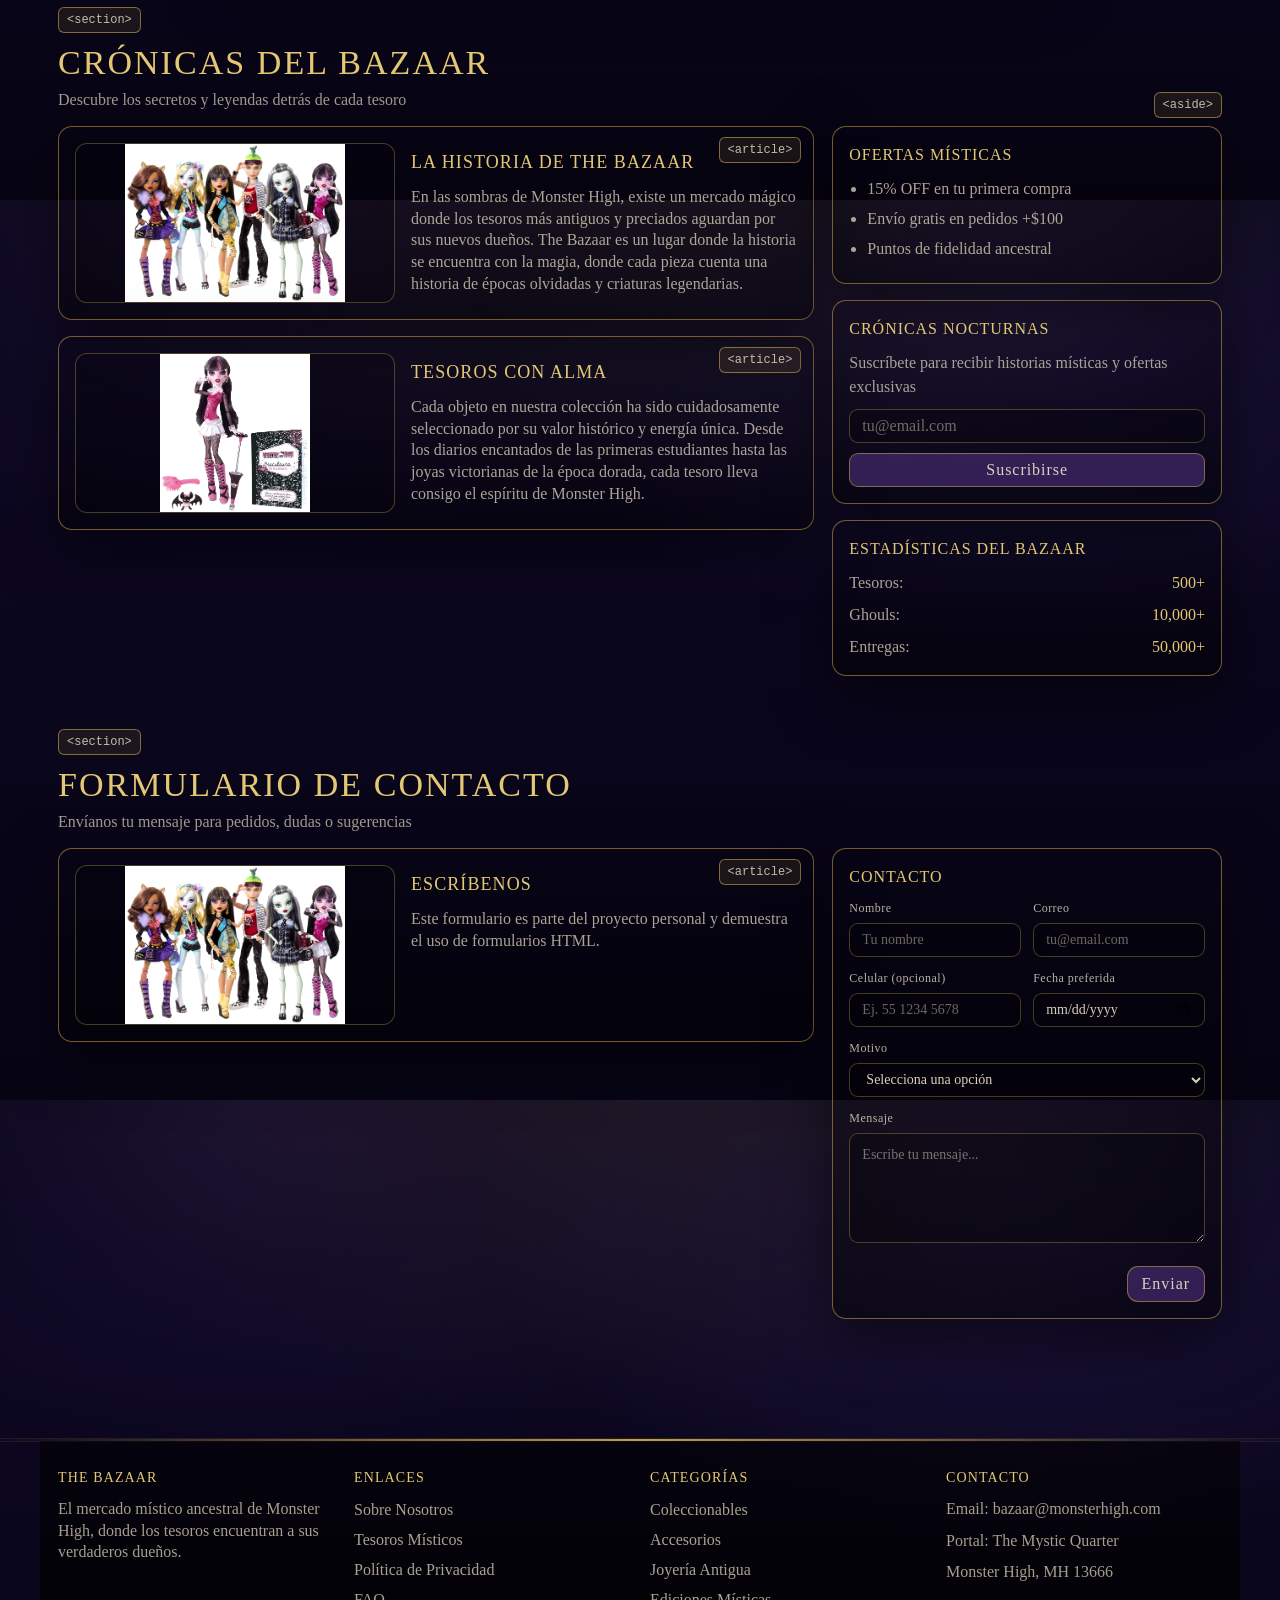
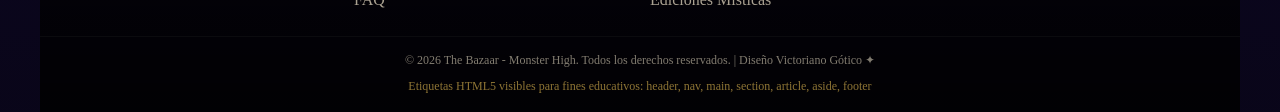
==== commit 5d7352e1: "Actualización: cambios en estilos, páginas y nuevo archivo contact.php" ====
--- a/index.html
+++ b/index.html
@@ -200,7 +200,7 @@
           <div class="panel">
             <div class="panel-title">CONTACTO</div>
             <!-- <form> agrupa todos los campos del formulario y define cómo se envían con action/method -->
-            <form class="contact-form" action="#" method="post">
+            <form class="contact-form" action="contact.php" method="post">
               <div class="form-field">
                 <!-- <label> describe el campo y se asocia al input con for="..." -->
                 <label class="form-label" for="nombre">Nombre</label>
@@ -215,9 +215,9 @@
               </div>
 
               <div class="form-field">
-                <label class="form-label" for="telefono">Teléfono</label>
+                <label class="form-label" for="celular">Celular (opcional)</label>
                 <!-- type="tel" está pensado para números telefónicos -->
-                <input class="form-input" id="telefono" name="telefono" type="tel" placeholder="Ej. 55 1234 5678" required />
+                <input class="form-input" id="celular" name="celular" type="tel" placeholder="Ej. 55 1234 5678" />
               </div>
 
               <div class="form-field">
--- a/css/style.css
+++ b/css/style.css
@@ -397,6 +397,82 @@
   line-height:1.35;
 }
 
+ .box-card.is-highlight{
+   box-shadow:0 0 0 3px rgba(227,200,116,.22), var(--shadow);
+ }
+
+ .dom-demo-actions{
+   margin-top:12px;
+   display:flex;
+   flex-wrap:wrap;
+   gap:10px;
+   align-items:center;
+ }
+
+ .dom-demo-btn{
+   height:34px;
+   padding:0 12px;
+   border-radius:10px;
+   border:1px solid rgba(202,166,74,.55);
+   background:rgba(84,52,132,.55);
+   color:rgba(235,225,200,.92);
+   cursor:pointer;
+   font-family:"Cinzel", serif;
+   font-size:12px;
+   letter-spacing:.04em;
+ }
+
+ .dom-demo-btn:hover{filter:brightness(1.08);}
+
+ .dom-demo-status{
+   color:rgba(235,225,200,.72);
+   font-size:12px;
+ }
+
+.bs-host .card{
+  background:linear-gradient(180deg, rgba(0,0,0,.12), rgba(0,0,0,.48));
+  border-color:rgba(202,166,74,.55);
+  color:rgba(235,225,200,.92);
+  box-shadow:var(--shadow);
+}
+
+.bs-host .card .card-title{
+  font-family:"Cinzel", serif;
+  letter-spacing:.06em;
+  color:var(--gold2);
+}
+
+.bs-host .card .card-text,
+.bs-host .card .text-body-secondary{
+  color:rgba(235,225,200,.72) !important;
+}
+
+.bs-host .badge{
+  border:1px solid rgba(202,166,74,.55);
+  background:rgba(202,166,74,.10);
+  color:rgba(235,225,200,.86);
+}
+
+.bs-host .btn{
+  font-family:"Cinzel", serif;
+  letter-spacing:.04em;
+}
+
+.bs-host .btn-primary{
+  border-color:rgba(202,166,74,.55);
+  background:rgba(84,52,132,.55);
+}
+
+.bs-host .btn-primary:hover{filter:brightness(1.08);}
+
+@keyframes bs-pop{
+  0%{ transform:scale(1); }
+  40%{ transform:scale(1.05); }
+  100%{ transform:scale(1); }
+}
+
+.bs-pop{ animation: bs-pop 260ms ease; }
+
 .product-grid{
   display:grid;
   grid-template-columns:repeat(4,1fr);
